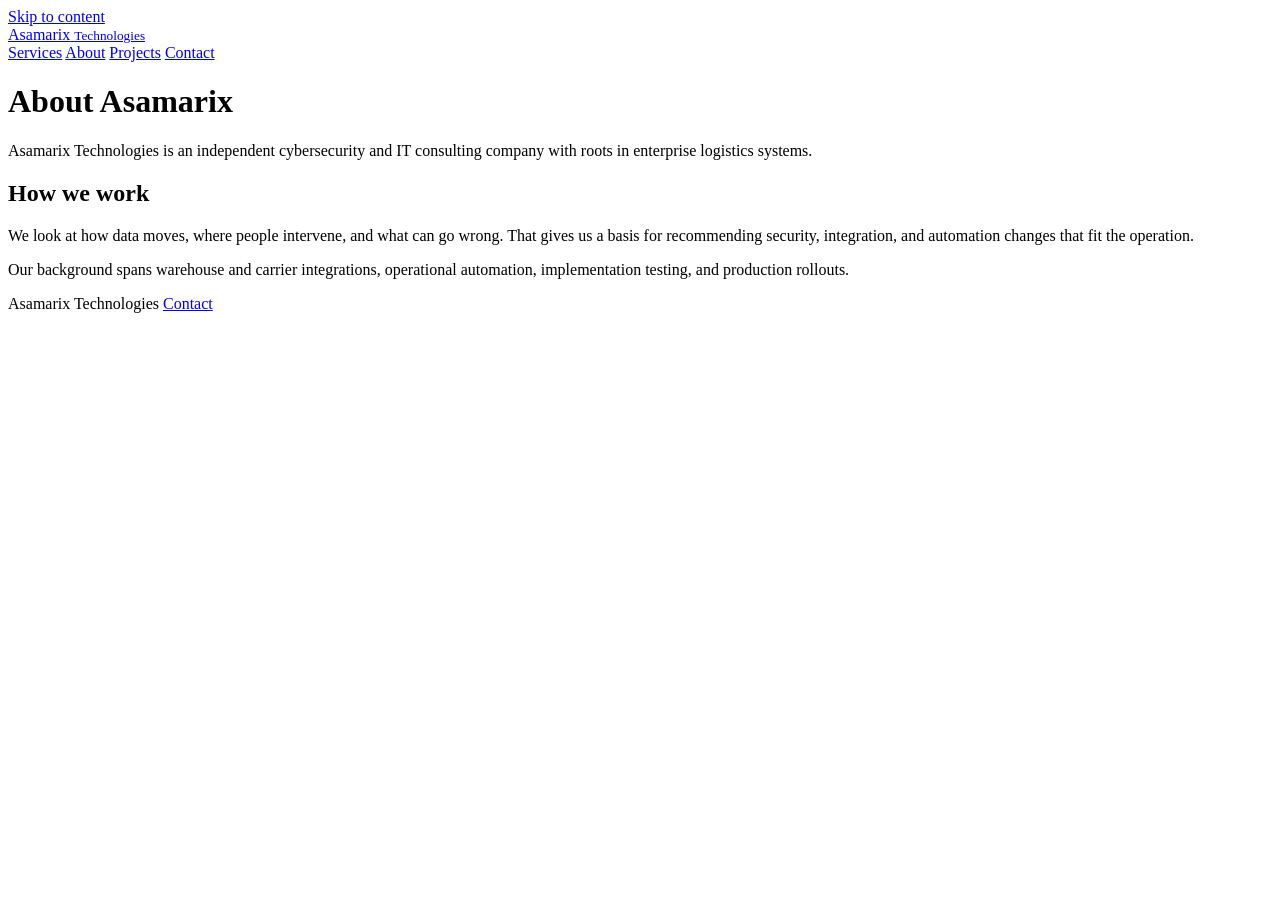
==== asamarix-technologies/public/about/index.html @ ad26e8f0 "Update CSS and split sections into pages" ====
<!doctype html>
<html lang="en">
<head>
  <meta charset="utf-8">
  <meta name="viewport" content="width=device-width, initial-scale=1">
  <meta name="description" content="Learn how Asamarix Technologies approaches cybersecurity and IT consulting.">
  <meta name="referrer" content="no-referrer">
  <meta name="color-scheme" content="light">
  <title>About | Asamarix Technologies</title>
  <link rel="stylesheet" href="/assets/site.css">
</head>
<body>
  <a class="skip" href="#main">Skip to content</a>
  <header class="site-header">
    <div class="wrap header-inner">
      <a class="wordmark" href="/" aria-label="Asamarix Technologies home">
        <span>Asamarix</span>
        <small>Technologies</small>
      </a>
      <nav aria-label="Main navigation">
        <a href="/services/">Services</a>
        <a href="/about/" aria-current="page">About</a>
        <a href="/projects/">Projects</a>
        <a href="/contact/">Contact</a>
      </nav>
    </div>
  </header>
  <main id="main" tabindex="-1">
    <div class="wrap page">
      <header class="page-heading">
        <h1>About Asamarix</h1>
        <p class="lede">Asamarix Technologies is an independent cybersecurity and IT consulting company with roots in enterprise logistics systems.</p>
      </header>
      <section class="prose">
        <h2>How we work</h2>
        <p>We look at how data moves, where people intervene, and what can go wrong. That gives us a basis for recommending security, integration, and automation changes that fit the operation.</p>
        <p>Our background spans warehouse and carrier integrations, operational automation, implementation testing, and production rollouts.</p>
      </section>
    </div>
  </main>
  <footer class="site-footer">
    <div class="wrap footer-inner">
      <span>Asamarix Technologies</span>
      <a href="/contact/">Contact</a>
    </div>
  </footer>
</body>
</html>
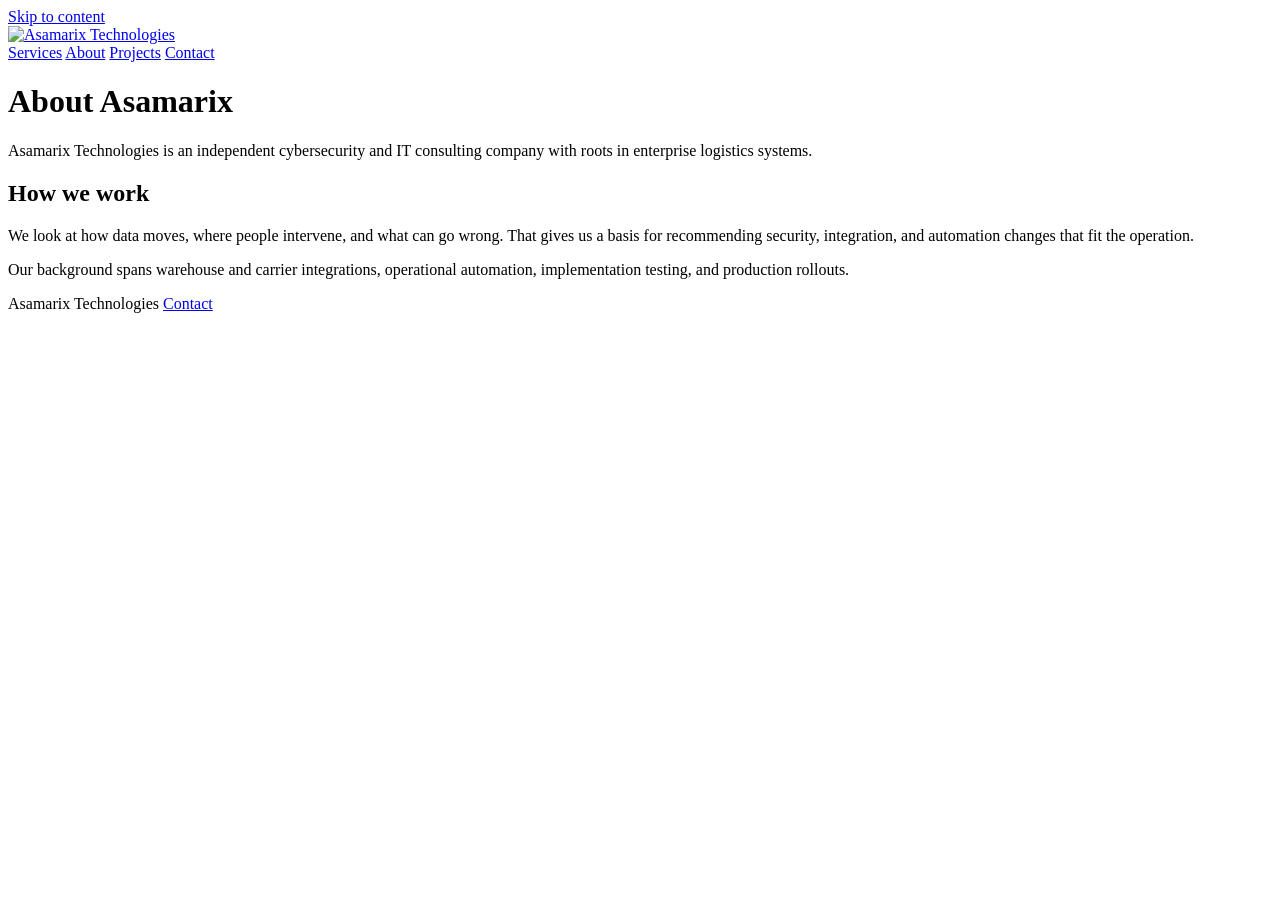
==== commit 410c8526: "Contact Form Update" ====
--- a/asamarix-technologies/public/about/index.html
+++ b/asamarix-technologies/public/about/index.html
@@ -14,8 +14,7 @@
   <header class="site-header">
     <div class="wrap header-inner">
       <a class="wordmark" href="/" aria-label="Asamarix Technologies home">
-        <span>Asamarix</span>
-        <small>Technologies</small>
+        <img src="/assets/Asamarix_Logo.png" alt="Asamarix Technologies">
       </a>
       <nav aria-label="Main navigation">
         <a href="/services/">Services</a>
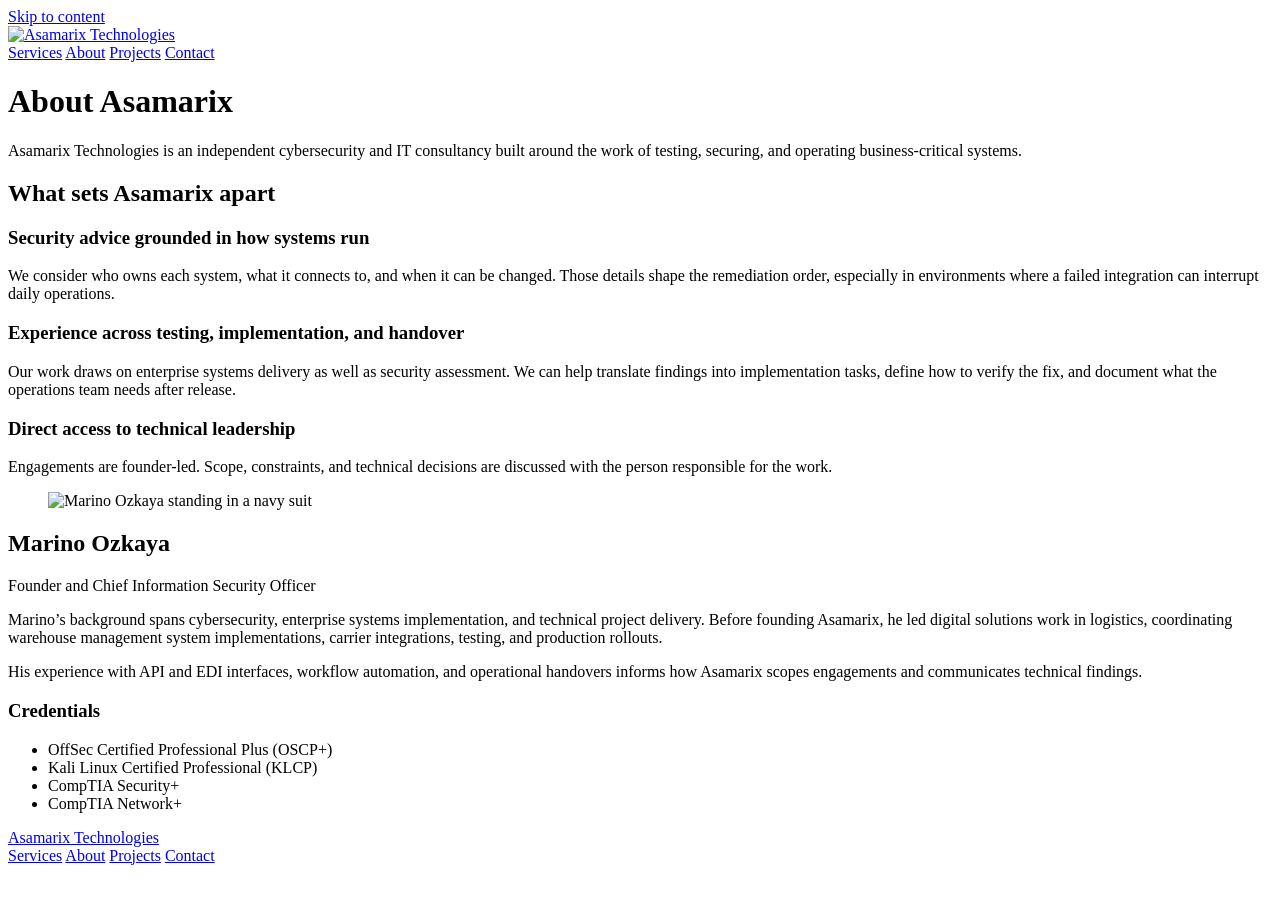
==== commit 6c5e2d3b: "Website overhaul v1.1" ====
--- a/asamarix-technologies/public/about/index.html
+++ b/asamarix-technologies/public/about/index.html
@@ -3,7 +3,7 @@
 <head>
   <meta charset="utf-8">
   <meta name="viewport" content="width=device-width, initial-scale=1">
-  <meta name="description" content="Learn how Asamarix Technologies approaches cybersecurity and IT consulting.">
+  <meta name="description" content="Meet Asamarix Technologies and Marino Ozkaya, founder and CISO.">
   <meta name="referrer" content="no-referrer">
   <meta name="color-scheme" content="light">
   <title>About | Asamarix Technologies</title>
@@ -14,7 +14,7 @@
   <header class="site-header">
     <div class="wrap header-inner">
       <a class="wordmark" href="/" aria-label="Asamarix Technologies home">
-        <img src="/assets/Asamarix_Logo.png" alt="Asamarix Technologies">
+        <img src="/assets/Asamarix_Logo.png" width="576" height="384" alt="Asamarix Technologies">
       </a>
       <nav aria-label="Main navigation">
         <a href="/services/">Services</a>
@@ -25,22 +25,53 @@
     </div>
   </header>
   <main id="main" tabindex="-1">
-    <div class="wrap page">
-      <header class="page-heading">
+    <header class="page-intro">
+      <div class="wrap">
         <h1>About Asamarix</h1>
-        <p class="lede">Asamarix Technologies is an independent cybersecurity and IT consulting company with roots in enterprise logistics systems.</p>
-      </header>
-      <section class="prose">
-        <h2>How we work</h2>
-        <p>We look at how data moves, where people intervene, and what can go wrong. That gives us a basis for recommending security, integration, and automation changes that fit the operation.</p>
-        <p>Our background spans warehouse and carrier integrations, operational automation, implementation testing, and production rollouts.</p>
-      </section>
-    </div>
+        <p class="lede">Asamarix Technologies is an independent cybersecurity and IT consultancy built around the work of testing, securing, and operating business-critical systems.</p>
+      </div>
+    </header>
+    <section class="wrap section split" aria-labelledby="difference">
+      <h2 id="difference">What sets Asamarix apart</h2>
+      <div class="prose">
+        <h3>Security advice grounded in how systems run</h3>
+        <p>We consider who owns each system, what it connects to, and when it can be changed. Those details shape the remediation order, especially in environments where a failed integration can interrupt daily operations.</p>
+        <h3>Experience across testing, implementation, and handover</h3>
+        <p>Our work draws on enterprise systems delivery as well as security assessment. We can help translate findings into implementation tasks, define how to verify the fix, and document what the operations team needs after release.</p>
+        <h3>Direct access to technical leadership</h3>
+        <p>Engagements are founder-led. Scope, constraints, and technical decisions are discussed with the person responsible for the work.</p>
+      </div>
+    </section>
+    <section class="band" aria-labelledby="founder">
+      <div class="wrap section founder">
+        <figure>
+          <img src="/assets/founder-portrait.webp" width="800" height="1000" loading="lazy" decoding="async" alt="Marino Ozkaya standing in a navy suit">
+        </figure>
+        <div class="prose">
+          <h2 id="founder">Marino Ozkaya</h2>
+          <p class="role">Founder and Chief Information Security Officer</p>
+          <p>Marino’s background spans cybersecurity, enterprise systems implementation, and technical project delivery. Before founding Asamarix, he led digital solutions work in logistics, coordinating warehouse management system implementations, carrier integrations, testing, and production rollouts.</p>
+          <p>His experience with API and EDI interfaces, workflow automation, and operational handovers informs how Asamarix scopes engagements and communicates technical findings.</p>
+          <h3>Credentials</h3>
+          <ul class="credentials">
+            <li>OffSec Certified Professional Plus (OSCP+)</li>
+            <li>Kali Linux Certified Professional (KLCP)</li>
+            <li>CompTIA Security+</li>
+            <li>CompTIA Network+</li>
+          </ul>
+        </div>
+      </div>
+    </section>
   </main>
   <footer class="site-footer">
     <div class="wrap footer-inner">
-      <span>Asamarix Technologies</span>
-      <a href="/contact/">Contact</a>
+      <a class="footer-brand" href="/">Asamarix Technologies</a>
+      <nav aria-label="Footer navigation">
+        <a href="/services/">Services</a>
+        <a href="/about/">About</a>
+        <a href="/projects/">Projects</a>
+        <a href="/contact/">Contact</a>
+      </nav>
     </div>
   </footer>
 </body>
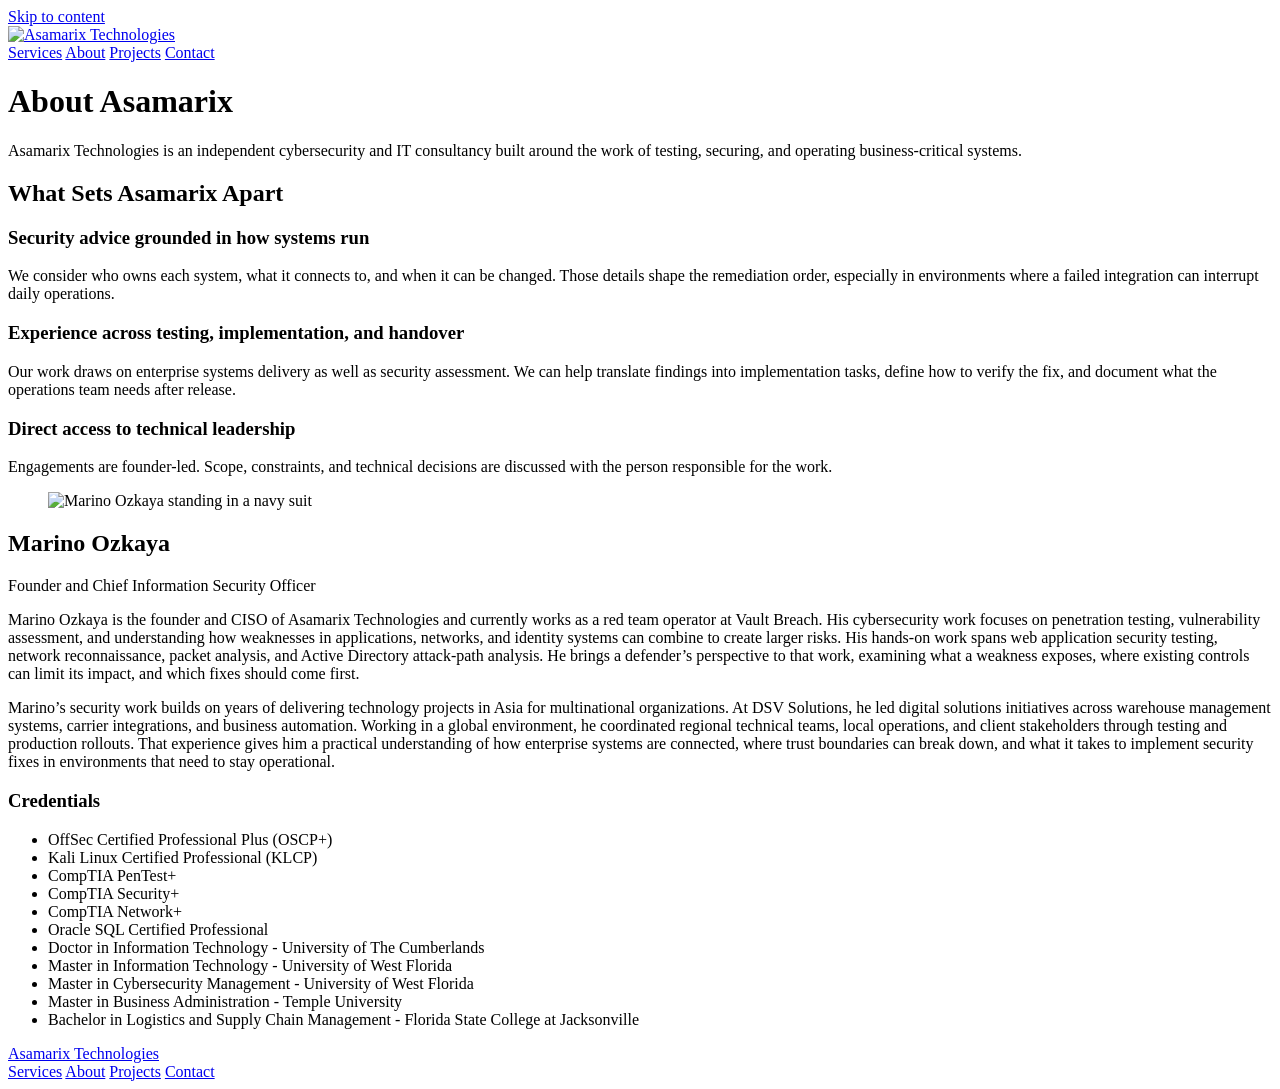
==== commit ff711d24: "Beta V1.11a" ====
--- a/asamarix-technologies/public/about/index.html
+++ b/asamarix-technologies/public/about/index.html
@@ -32,7 +32,7 @@
       </div>
     </header>
     <section class="wrap section split" aria-labelledby="difference">
-      <h2 id="difference">What sets Asamarix apart</h2>
+      <h2 id="difference">What Sets Asamarix Apart</h2>
       <div class="prose">
         <h3>Security advice grounded in how systems run</h3>
         <p>We consider who owns each system, what it connects to, and when it can be changed. Those details shape the remediation order, especially in environments where a failed integration can interrupt daily operations.</p>
@@ -50,14 +50,28 @@
         <div class="prose">
           <h2 id="founder">Marino Ozkaya</h2>
           <p class="role">Founder and Chief Information Security Officer</p>
-          <p>Marino’s background spans cybersecurity, enterprise systems implementation, and technical project delivery. Before founding Asamarix, he led digital solutions work in logistics, coordinating warehouse management system implementations, carrier integrations, testing, and production rollouts.</p>
-          <p>His experience with API and EDI interfaces, workflow automation, and operational handovers informs how Asamarix scopes engagements and communicates technical findings.</p>
+          <p>Marino Ozkaya is the founder and CISO of Asamarix Technologies and currently works as a red team operator at Vault Breach. His cybersecurity work focuses on 
+             penetration testing, vulnerability assessment, and understanding how weaknesses in applications, networks, 
+             and identity systems can combine to create larger risks. His hands-on work spans web application security testing, network reconnaissance, 
+             packet analysis, and Active Directory attack-path analysis. He brings a defender’s perspective to that work, 
+             examining what a weakness exposes, where existing controls can limit its impact, and which fixes should come first.</p>
+          <p>Marino’s security work builds on years of delivering technology projects in Asia for multinational organizations. At DSV Solutions, 
+             he led digital solutions initiatives across warehouse management systems, carrier integrations, and business automation. 
+             Working in a global environment, he coordinated regional technical teams, local operations, and client stakeholders through testing and production rollouts. 
+             That experience gives him a practical understanding of how enterprise systems are connected, where trust boundaries can break down, and what it takes to implement security fixes in environments that need to stay operational.</p>
           <h3>Credentials</h3>
           <ul class="credentials">
             <li>OffSec Certified Professional Plus (OSCP+)</li>
             <li>Kali Linux Certified Professional (KLCP)</li>
+            <li>CompTIA PenTest+</li>
             <li>CompTIA Security+</li>
             <li>CompTIA Network+</li>
+            <li>Oracle SQL Certified Professional</li>
+            <li>Doctor in Information Technology - University of The Cumberlands</li>
+            <li>Master in Information Technology - University of West Florida</li>
+            <li>Master in Cybersecurity Management - University of West Florida</li>
+            <li>Master in Business Administration - Temple University</li>
+            <li>Bachelor in Logistics and Supply Chain Management - Florida State College at Jacksonville</li>
           </ul>
         </div>
       </div>
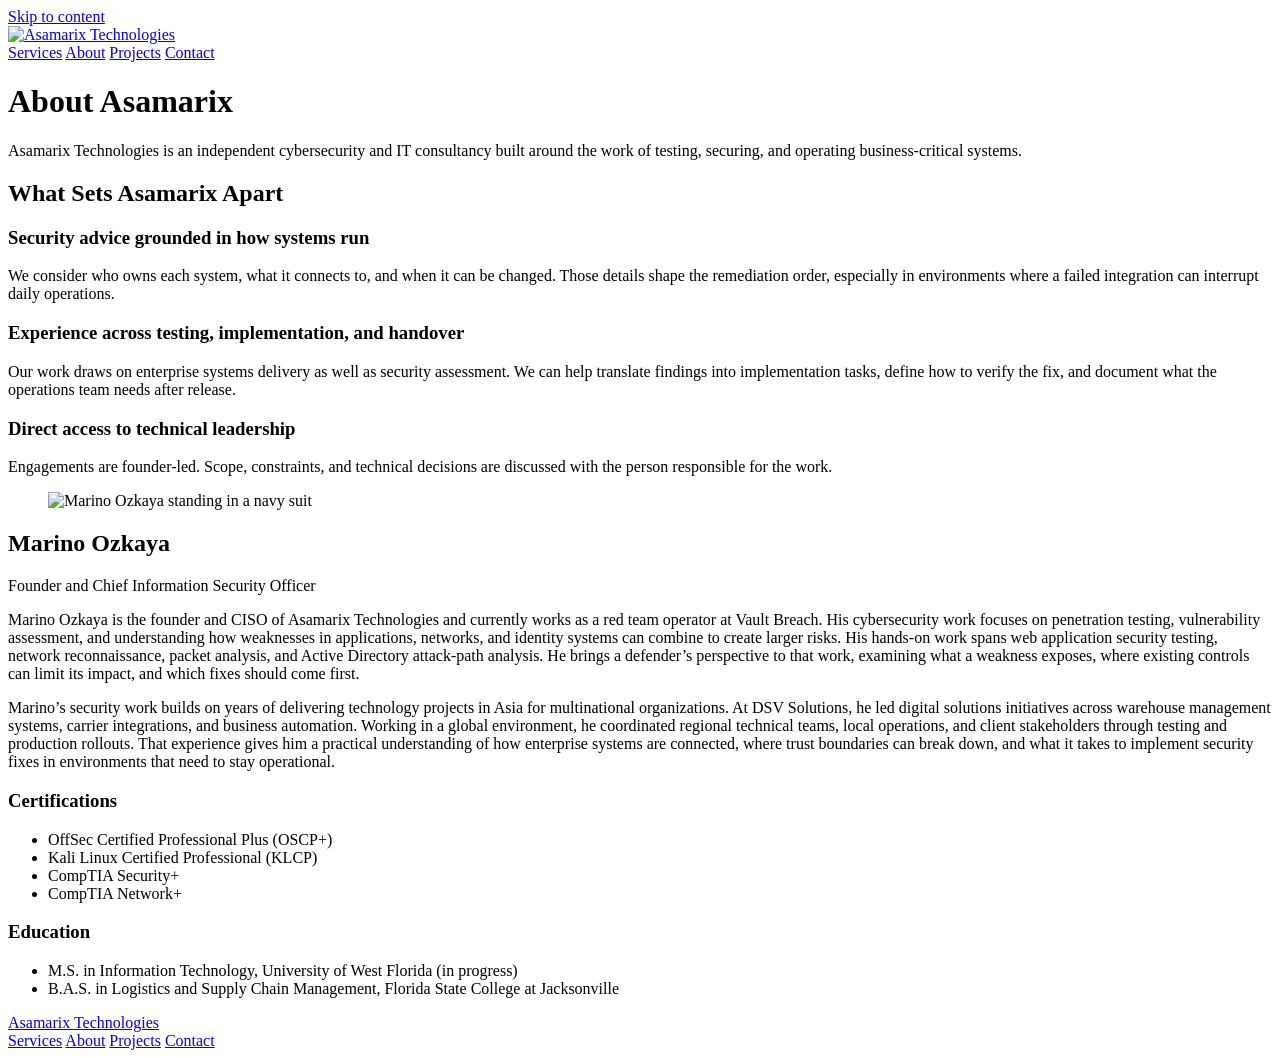
==== commit 6f501f1f: "Beta V1.2" ====
--- a/asamarix-technologies/public/about/index.html
+++ b/asamarix-technologies/public/about/index.html
@@ -14,7 +14,9 @@
   <header class="site-header">
     <div class="wrap header-inner">
       <a class="wordmark" href="/" aria-label="Asamarix Technologies home">
-        <img src="/assets/Asamarix_Logo.png" width="576" height="384" alt="Asamarix Technologies">
+        <span class="wordmark-crop">
+          <img src="/assets/Asamarix_Logo.png" width="576" height="384" alt="Asamarix Technologies">
+        </span>
       </a>
       <nav aria-label="Main navigation">
         <a href="/services/">Services</a>
@@ -59,19 +61,17 @@
              he led digital solutions initiatives across warehouse management systems, carrier integrations, and business automation. 
              Working in a global environment, he coordinated regional technical teams, local operations, and client stakeholders through testing and production rollouts. 
              That experience gives him a practical understanding of how enterprise systems are connected, where trust boundaries can break down, and what it takes to implement security fixes in environments that need to stay operational.</p>
-          <h3>Credentials</h3>
+          <h3>Certifications</h3>
           <ul class="credentials">
             <li>OffSec Certified Professional Plus (OSCP+)</li>
             <li>Kali Linux Certified Professional (KLCP)</li>
-            <li>CompTIA PenTest+</li>
             <li>CompTIA Security+</li>
             <li>CompTIA Network+</li>
-            <li>Oracle SQL Certified Professional</li>
-            <li>Doctor in Information Technology - University of The Cumberlands</li>
-            <li>Master in Information Technology - University of West Florida</li>
-            <li>Master in Cybersecurity Management - University of West Florida</li>
-            <li>Master in Business Administration - Temple University</li>
-            <li>Bachelor in Logistics and Supply Chain Management - Florida State College at Jacksonville</li>
+          </ul>
+          <h3>Education</h3>
+          <ul class="credentials">
+            <li>M.S. in Information Technology, University of West Florida (in progress)</li>
+            <li>B.A.S. in Logistics and Supply Chain Management, Florida State College at Jacksonville</li>
           </ul>
         </div>
       </div>
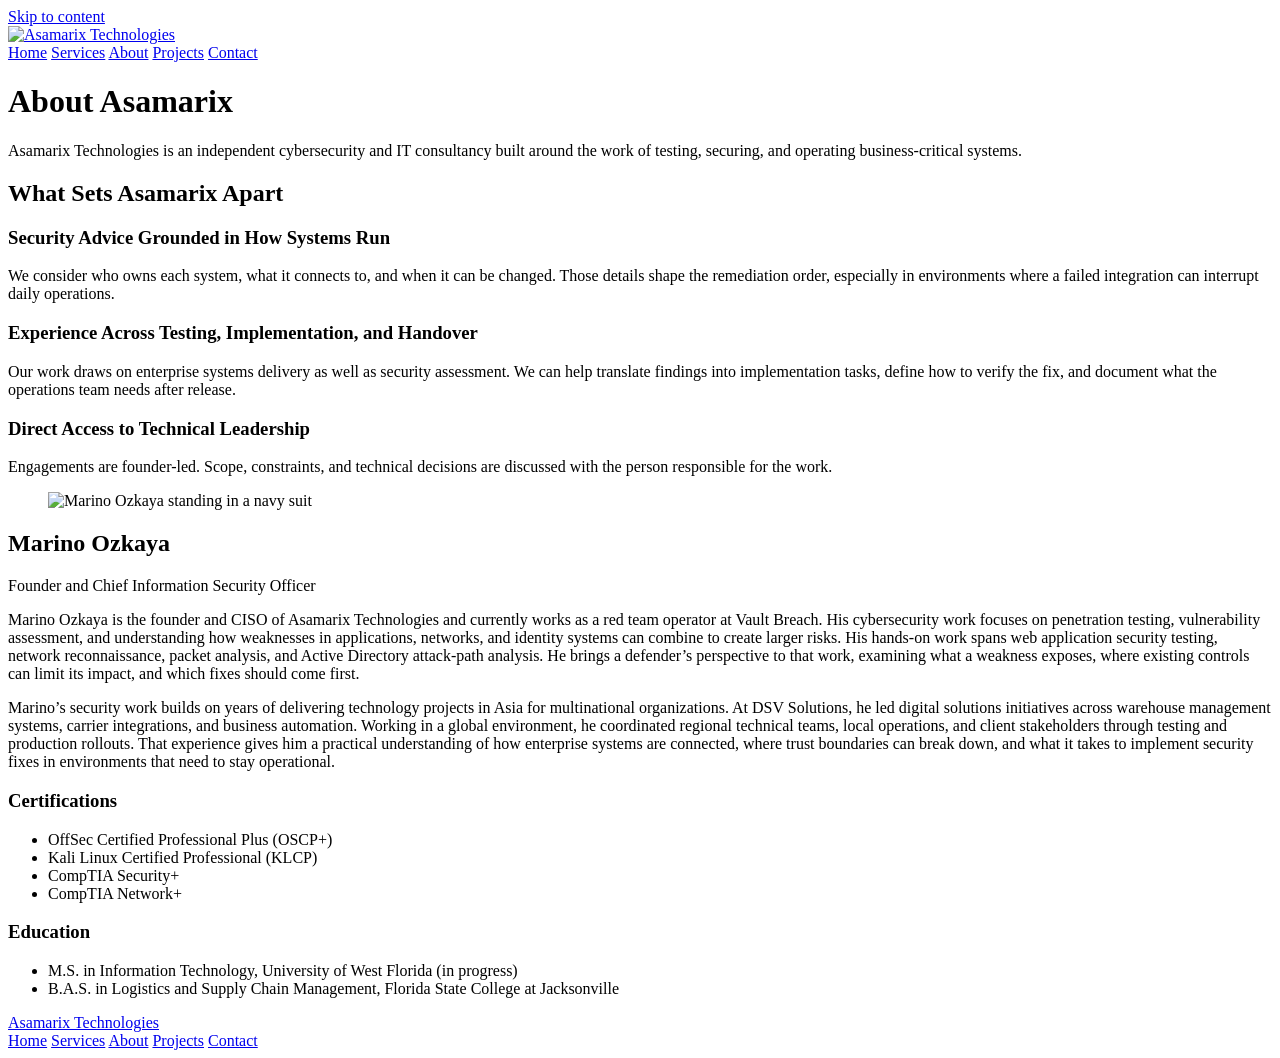
==== commit c010cd44: "Beta V1.21 - New Files" ====
--- a/asamarix-technologies/public/about/index.html
+++ b/asamarix-technologies/public/about/index.html
@@ -19,6 +19,7 @@
         </span>
       </a>
       <nav aria-label="Main navigation">
+        <a href="/">Home</a>
         <a href="/services/">Services</a>
         <a href="/about/" aria-current="page">About</a>
         <a href="/projects/">Projects</a>
@@ -36,11 +37,11 @@
     <section class="wrap section split" aria-labelledby="difference">
       <h2 id="difference">What Sets Asamarix Apart</h2>
       <div class="prose">
-        <h3>Security advice grounded in how systems run</h3>
+        <h3>Security Advice Grounded in How Systems Run</h3>
         <p>We consider who owns each system, what it connects to, and when it can be changed. Those details shape the remediation order, especially in environments where a failed integration can interrupt daily operations.</p>
-        <h3>Experience across testing, implementation, and handover</h3>
+        <h3>Experience Across Testing, Implementation, and Handover</h3>
         <p>Our work draws on enterprise systems delivery as well as security assessment. We can help translate findings into implementation tasks, define how to verify the fix, and document what the operations team needs after release.</p>
-        <h3>Direct access to technical leadership</h3>
+        <h3>Direct Access to Technical Leadership</h3>
         <p>Engagements are founder-led. Scope, constraints, and technical decisions are discussed with the person responsible for the work.</p>
       </div>
     </section>
@@ -81,6 +82,7 @@
     <div class="wrap footer-inner">
       <a class="footer-brand" href="/">Asamarix Technologies</a>
       <nav aria-label="Footer navigation">
+        <a href="/">Home</a>
         <a href="/services/">Services</a>
         <a href="/about/">About</a>
         <a href="/projects/">Projects</a>
